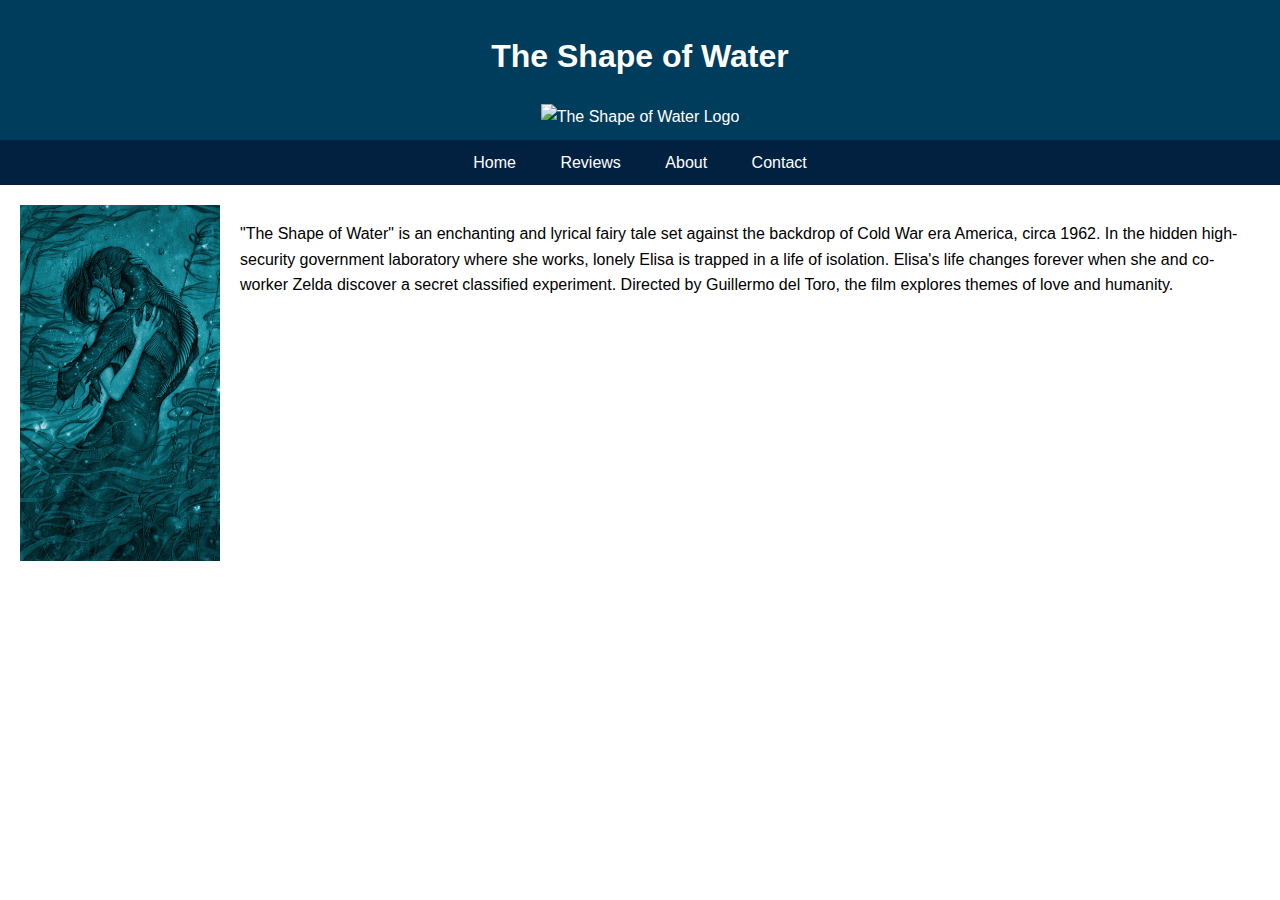
==== index.html @ 713d01cb "added home page" ====
<!DOCTYPE html>
<html lang="en">
<head>
    <meta charset="UTF-8">
    <meta name="viewport" content="width=device-width, initial-scale=1.0">
    <title>The Shape of Water Review</title>
    <link rel="stylesheet" type="text/css" href="css/style.css">
</head>
<body>
    <header>
        <h1>The Shape of Water</h1>
        <img src="/Users/davidshukhin/Documents/GitHub/ShapeOfWater/images/shapeofwaterheader.jpeg" alt="The Shape of Water Logo" width="1080px" height="720px";>
    </header>
    <nav>
        <a href="index.html">Home</a>
        <a href="review.html">Reviews</a>
        <a href="about.html">About</a>
        <a href="contact.html">Contact</a>
    </nav>
    <div class="content">
        <img src="images/poster1.jpeg" alt="The Shape of Water Movie Poster">
        <p>
            "The Shape of Water" is an enchanting and lyrical fairy tale set against the backdrop of Cold War era America, circa 1962. In the hidden high-security government laboratory where she works, lonely Elisa is trapped in a life of isolation. Elisa's life changes forever when she and co-worker Zelda discover a secret classified experiment. Directed by Guillermo del Toro, the film explores themes of love and humanity.
        </p>
    </div>
</body>
</html>
---- css/style.css ----
body {
    font-family: Arial, sans-serif;
    line-height: 1.6;
    margin: 0;
    padding: 0;
}
header {
    background-color: #003D5C;
    color: white;
    padding: 10px 20px;
    text-align: center;
}
nav {
    background-color: #022140;
    color: white;
    text-align: center;
    padding: 10px;
}
nav a {
    color: white;
    padding: 10px 20px;
    text-decoration: none;
}
.content {
    padding: 20px;
    display: flex;
    justify-content: space-between;
}
.content img {
    width: 200px;
    height: auto;
    margin-right: 20px;
}
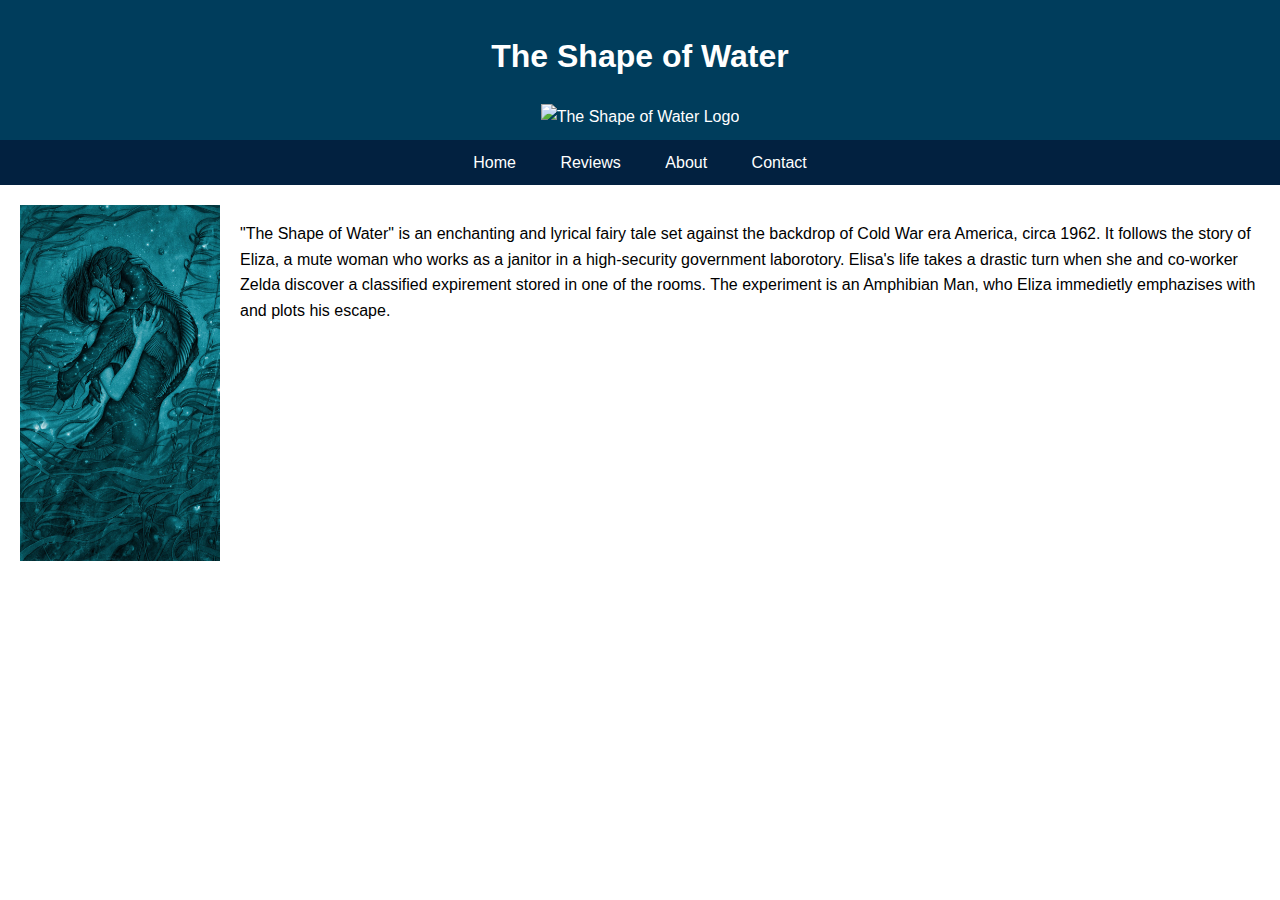
==== commit 77e0647d: "Update index.html" ====
--- a/index.html
+++ b/index.html
@@ -9,7 +9,7 @@
 <body>
     <header>
         <h1>The Shape of Water</h1>
-        <img src="/Users/davidshukhin/Documents/GitHub/ShapeOfWater/images/shapeofwaterheader.jpeg" alt="The Shape of Water Logo" width="1080px" height="720px";>
+        <img src="/Users/davidshukhin/Documents/GitHub/ShapeOfWater/images/shapeofwaterheader.jpeg" alt="The Shape of Water Logo" width="1080px" height="720px">
     </header>
     <nav>
         <a href="index.html">Home</a>
@@ -20,7 +20,10 @@
     <div class="content">
         <img src="images/poster1.jpeg" alt="The Shape of Water Movie Poster">
         <p>
-            "The Shape of Water" is an enchanting and lyrical fairy tale set against the backdrop of Cold War era America, circa 1962. In the hidden high-security government laboratory where she works, lonely Elisa is trapped in a life of isolation. Elisa's life changes forever when she and co-worker Zelda discover a secret classified experiment. Directed by Guillermo del Toro, the film explores themes of love and humanity.
+            "The Shape of Water" is an enchanting and lyrical fairy tale set against the backdrop of Cold War era America, circa 1962. 
+            It follows the story of Eliza, a mute woman who works as a janitor in a high-security government laborotory. 
+            Elisa's life takes a drastic turn when she and co-worker Zelda discover a classified expirement stored in one of the rooms.
+            The experiment is an Amphibian Man, who Eliza immedietly emphazises with and plots his escape.
         </p>
     </div>
 </body>
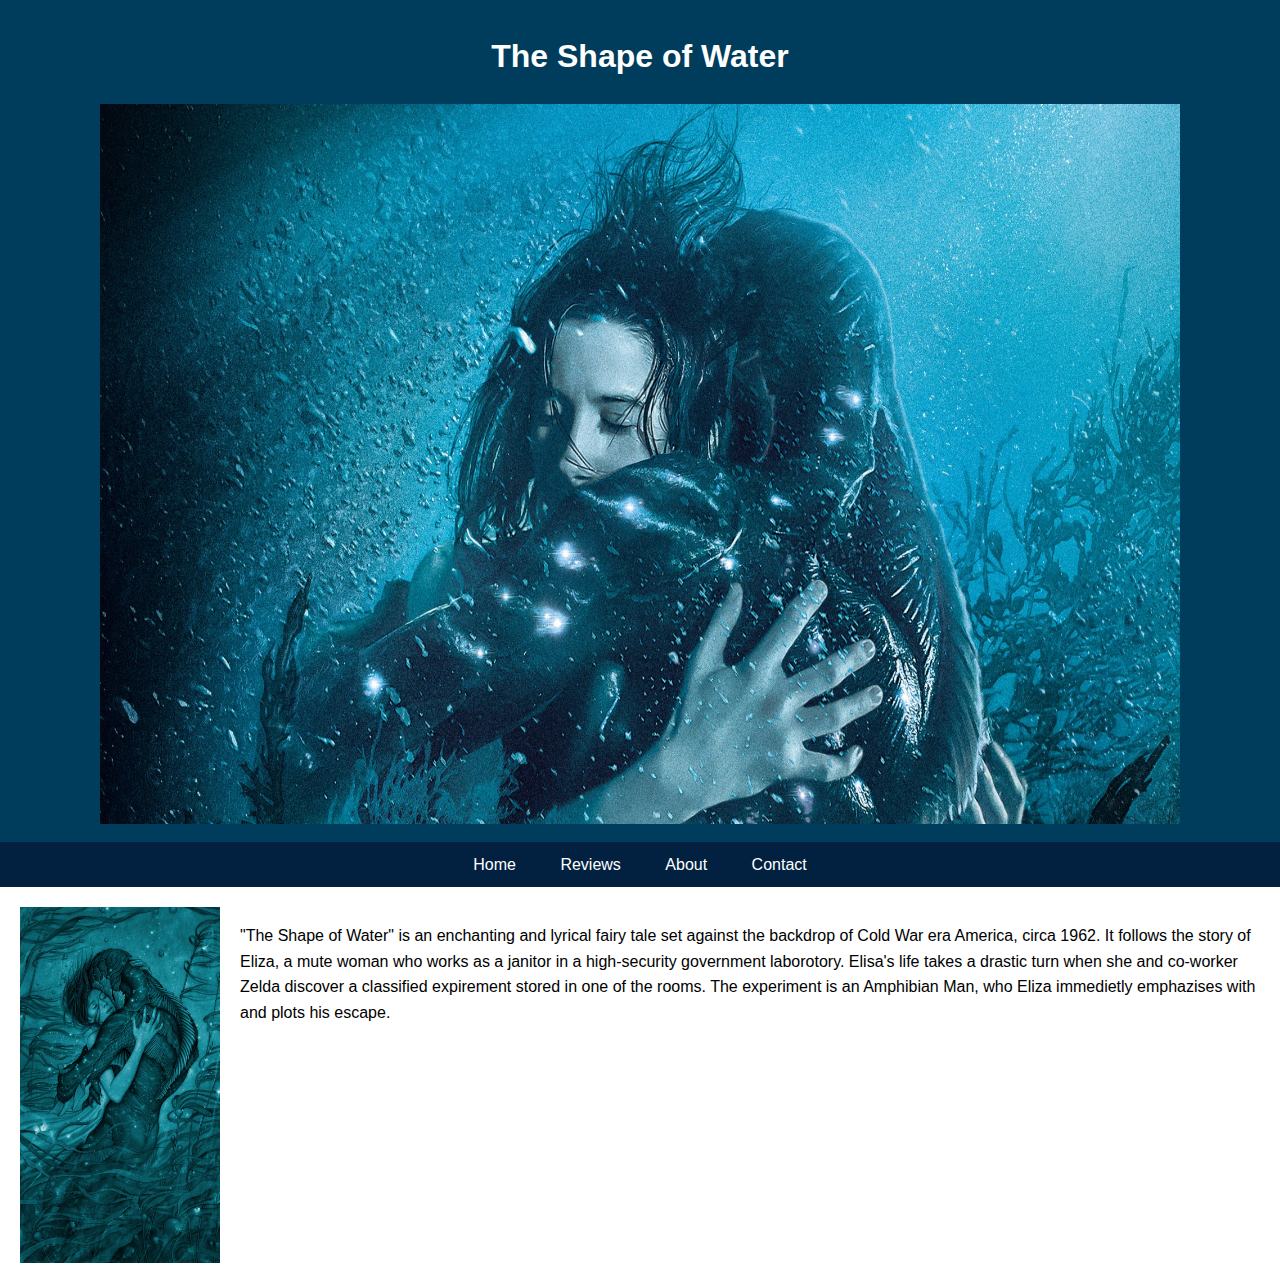
==== commit d7691d30: "Update index.html" ====
--- a/index.html
+++ b/index.html
@@ -9,7 +9,7 @@
 <body>
     <header>
         <h1>The Shape of Water</h1>
-        <img src="/Users/davidshukhin/Documents/GitHub/ShapeOfWater/images/shapeofwaterheader.jpeg" alt="The Shape of Water Logo" width="1080px" height="720px">
+        <img src="images/shapeofwaterheader.jpeg" alt="The Shape of Water Logo" width="1080px" height="720px">
     </header>
     <nav>
         <a href="index.html">Home</a>
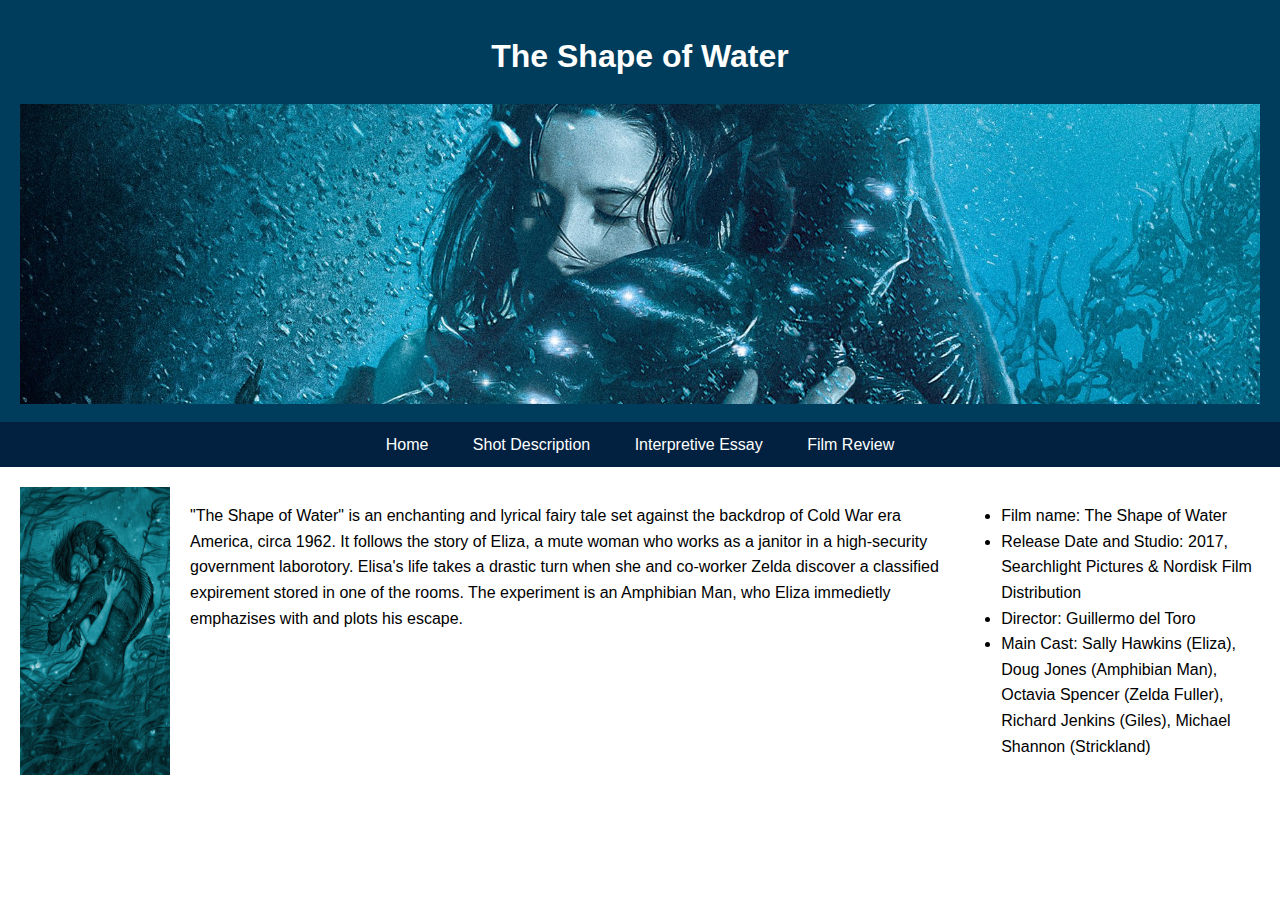
==== commit 0242dab3: "fixed up image and page headers" ====
--- a/index.html
+++ b/index.html
@@ -9,13 +9,13 @@
 <body>
     <header>
         <h1>The Shape of Water</h1>
-        <img src="images/shapeofwaterheader.jpeg" alt="The Shape of Water Logo" width="1080px" height="720px">
+        <img src="images/shapeofwaterheader.jpeg" alt="The Shape of Water Logo" >
     </header>
     <nav>
         <a href="index.html">Home</a>
-        <a href="review.html">Reviews</a>
-        <a href="about.html">About</a>
-        <a href="contact.html">Contact</a>
+        <a href="review.html">Shot Description</a>
+        <a href="about.html">Interpretive Essay</a>
+        <a href="contact.html">Film Review</a>
     </nav>
     <div class="content">
         <img src="images/poster1.jpeg" alt="The Shape of Water Movie Poster">
@@ -24,7 +24,19 @@
             It follows the story of Eliza, a mute woman who works as a janitor in a high-security government laborotory. 
             Elisa's life takes a drastic turn when she and co-worker Zelda discover a classified expirement stored in one of the rooms.
             The experiment is an Amphibian Man, who Eliza immedietly emphazises with and plots his escape.
+            
         </p>
+
+        <ul>
+          <li>Film name: The Shape of Water</li> 
+          <li>Release Date and Studio: 2017, Searchlight Pictures & Nordisk Film Distribution</li>
+          <li>Director: Guillermo del Toro</li>
+          <li>Main Cast: Sally Hawkins (Eliza), Doug Jones (Amphibian Man), Octavia Spencer (Zelda Fuller), Richard Jenkins (Giles), Michael Shannon (Strickland)</li>
+            
+            
+            
+
+        </ul>
     </div>
 </body>
 </html>
--- a/css/style.css
+++ b/css/style.css
@@ -30,4 +30,16 @@
     width: 200px;
     height: auto;
     margin-right: 20px;
+}
+
+header img {
+    width: 100%; /* make the header image responsive */
+    max-height: 300px; /* reduce the maximum height */
+    object-fit: cover; /* ensure the image covers the area without distorting the aspect ratio */
+}
+
+.content img {
+    width: 150px; /* adjust according to your layout needs */
+    height: auto; /* maintain aspect ratio */
+    margin-right: 20px;
 }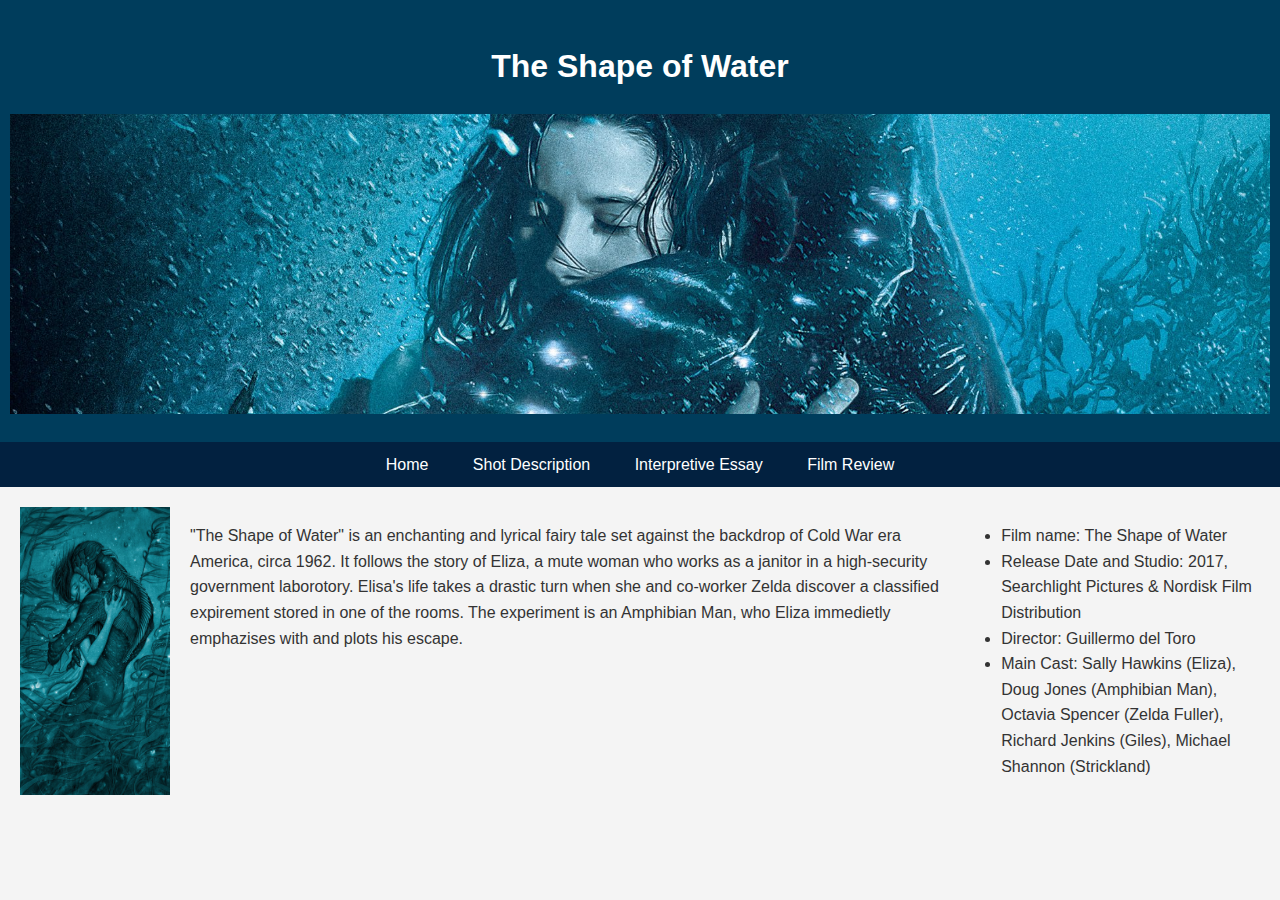
==== commit 131c59da: "added the rest of the pages" ====
--- a/index.html
+++ b/index.html
@@ -13,7 +13,7 @@
     </header>
     <nav>
         <a href="index.html">Home</a>
-        <a href="review.html">Shot Description</a>
+        <a href="gallery.html">Shot Description</a>
         <a href="about.html">Interpretive Essay</a>
         <a href="contact.html">Film Review</a>
     </nav>
--- a/css/style.css
+++ b/css/style.css
@@ -42,4 +42,121 @@
     width: 150px; /* adjust according to your layout needs */
     height: auto; /* maintain aspect ratio */
     margin-right: 20px;
-}+}
+div.gallery {
+    border: 1px solid #ccc;
+  }
+  
+  div.gallery:hover {
+    border: 1px solid #777;
+  }
+  
+  div.gallery img {
+    width: 100%;
+    height: auto;
+  }
+  
+  div.desc {
+    padding: 15px;
+    text-align: center;
+  }
+  
+  * {
+    box-sizing: border-box;
+  }
+  
+  .responsive {
+    padding: 0 6px;
+    float: left;
+    width: 24.99999%;
+  }
+  
+  @media only screen and (max-width: 700px) {
+    .responsive {
+      width: 49.99999%;
+      margin: 6px 0;
+    }
+  }
+  
+  @media only screen and (max-width: 500px) {
+    .responsive {
+      width: 100%;
+    }
+  }
+  
+  .clearfix:after {
+    content: "";
+    display: table;
+    clear: both;
+  }
+
+  .responsive {
+    padding: 0 6px;
+    float: left;
+    width: 33.33333%; /* Changed to fit three per row */
+}
+
+@media only screen and (max-width: 700px) {
+    .responsive {
+        width: 49.99999%;
+        margin: 6px 0;
+    }
+}
+
+@media only screen and (max-width: 500px) {
+    .responsive {
+        width: 100%;
+    }
+}
+
+body {
+    font-family: Arial, sans-serif;
+    line-height: 1.6;
+    margin: 0;
+    padding: 0;
+    color: #333;
+    background-color: #f4f4f4;
+}
+
+header {
+    background-color: #003D5C;
+    color: white;
+    padding: 20px 10px;
+    text-align: center;
+}
+
+nav {
+    background-color: #022140;
+    text-align: center;
+    padding: 10px 0;
+}
+
+nav a {
+    color: white;
+    padding: 10px 20px;
+    text-decoration: none;
+    font-size: 16px;
+}
+
+.essay-content {
+    width: 80%;
+    margin: 20px auto;
+    padding: 20px;
+    background: white;
+    box-shadow: 0 0 10px 0 rgba(0,0,0,0.1);
+}
+
+article h2 {
+    color: #003D5C;
+}
+
+footer {
+    text-align: center;
+    padding: 10px 0;
+    background-color: #022140;
+    color: white;
+}
+
+footer p {
+    margin: 0;
+}
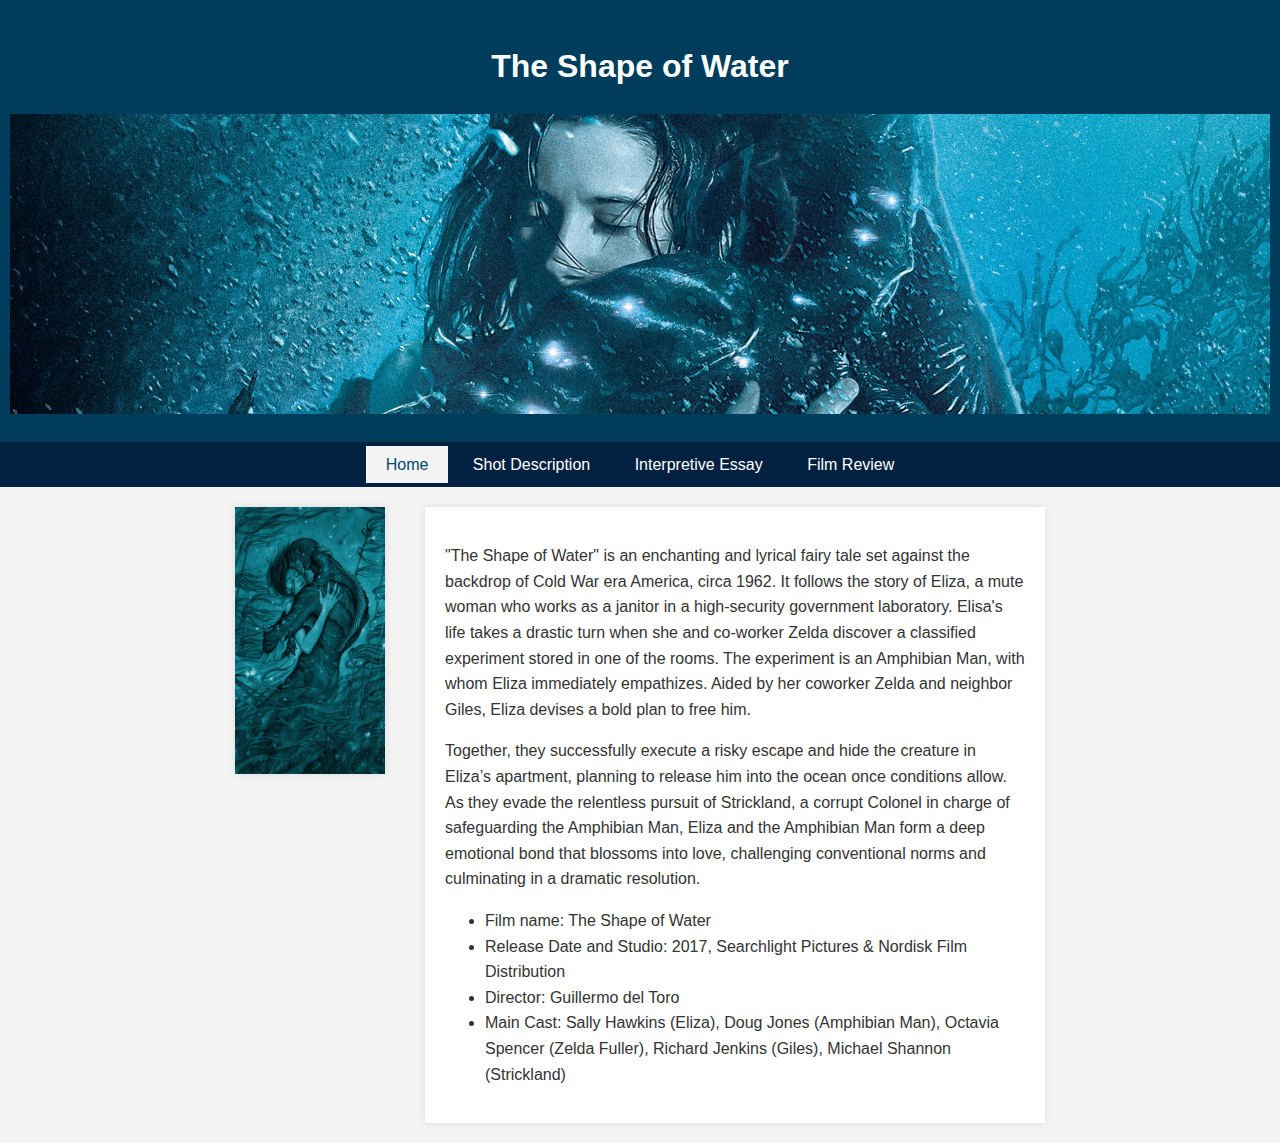
==== commit bcbefb8f: "updated home page" ====
--- a/index.html
+++ b/index.html
@@ -4,39 +4,39 @@
     <meta charset="UTF-8">
     <meta name="viewport" content="width=device-width, initial-scale=1.0">
     <title>The Shape of Water Review</title>
-    <link rel="stylesheet" type="text/css" href="css/style.css">
+    <link rel="stylesheet" type="text/css" href="./css/style.css">
 </head>
 <body>
     <header>
         <h1>The Shape of Water</h1>
-        <img src="images/shapeofwaterheader.jpeg" alt="The Shape of Water Logo" >
+        <img src="images/shapeofwaterheader.jpeg" alt="The Shape of Water Logo">
     </header>
     <nav>
-        <a href="index.html">Home</a>
+        <a href="index.html" class="active">Home</a>
         <a href="gallery.html">Shot Description</a>
         <a href="about.html">Interpretive Essay</a>
         <a href="contact.html">Film Review</a>
     </nav>
     <div class="content">
-        <img src="images/poster1.jpeg" alt="The Shape of Water Movie Poster">
-        <p>
-            "The Shape of Water" is an enchanting and lyrical fairy tale set against the backdrop of Cold War era America, circa 1962. 
-            It follows the story of Eliza, a mute woman who works as a janitor in a high-security government laborotory. 
-            Elisa's life takes a drastic turn when she and co-worker Zelda discover a classified expirement stored in one of the rooms.
-            The experiment is an Amphibian Man, who Eliza immedietly emphazises with and plots his escape.
-            
-        </p>
-
-        <ul>
-          <li>Film name: The Shape of Water</li> 
-          <li>Release Date and Studio: 2017, Searchlight Pictures & Nordisk Film Distribution</li>
-          <li>Director: Guillermo del Toro</li>
-          <li>Main Cast: Sally Hawkins (Eliza), Doug Jones (Amphibian Man), Octavia Spencer (Zelda Fuller), Richard Jenkins (Giles), Michael Shannon (Strickland)</li>
-            
-            
-            
-
-        </ul>
+        <img src="images/poster1.jpeg" alt="The Shape of Water Movie Poster" class="main-poster">
+        <div class="movie-description">
+            <p>
+                "The Shape of Water" is an enchanting and lyrical fairy tale set against the backdrop of Cold War era America, circa 1962. 
+                It follows the story of Eliza, a mute woman who works as a janitor in a high-security government laboratory. 
+                Elisa's life takes a drastic turn when she and co-worker Zelda discover a classified experiment stored in one of the rooms.
+                The experiment is an Amphibian Man, with whom Eliza immediately empathizes. Aided by her coworker Zelda and neighbor Giles, Eliza devises a bold plan to free him.
+            </p>
+            <p>
+                Together, they successfully execute a risky escape and hide the creature in Eliza’s apartment, planning to release him into the ocean once conditions allow. 
+                As they evade the relentless pursuit of Strickland, a corrupt Colonel in charge of safeguarding the Amphibian Man, Eliza and the Amphibian Man form a deep emotional bond that blossoms into love, challenging conventional norms and culminating in a dramatic resolution.
+            </p>
+            <ul>
+                <li>Film name: The Shape of Water</li> 
+                <li>Release Date and Studio: 2017, Searchlight Pictures & Nordisk Film Distribution</li>
+                <li>Director: Guillermo del Toro</li>
+                <li>Main Cast: Sally Hawkins (Eliza), Doug Jones (Amphibian Man), Octavia Spencer (Zelda Fuller), Richard Jenkins (Giles), Michael Shannon (Strickland)</li>
+            </ul>
+        </div>
     </div>
 </body>
 </html>
--- a/css/style.css
+++ b/css/style.css
@@ -1,31 +1,77 @@
 body {
-    font-family: Arial, sans-serif;
-    line-height: 1.6;
+    font-family: 'Arial', sans-serif;
     margin: 0;
     padding: 0;
-}
+    background: #f4f4f4;
+    color: #333;
+}
+
 header {
-    background-color: #003D5C;
-    color: white;
-    padding: 10px 20px;
-    text-align: center;
-}
+    background-color: #022140;
+    color: white;
+    padding: 20px 10px;
+    text-align: center;
+    position: relative;
+}
+
+header img {
+    max-width: 100%;
+    height: auto;
+}
+
 nav {
-    background-color: #022140;
-    color: white;
-    text-align: center;
-    padding: 10px;
-}
+    background-color: #014a68;
+    text-align: center;
+    padding: 10px 0;
+}
+
 nav a {
     color: white;
     padding: 10px 20px;
     text-decoration: none;
-}
+    font-size: 18px;
+}
+
+nav a.active, nav a:hover {
+    background-color: #f4f4f4;
+    color: #014a68;
+}
+
 .content {
+    display: flex;
+    flex-direction: row;
+    justify-content: center;
+    align-items: flex-start;
     padding: 20px;
-    display: flex;
-    justify-content: space-between;
-}
+    gap: 20px;
+}
+
+.main-poster {
+    width: 50%; /* Increased from 40% to 50% */
+    height: auto;
+    box-shadow: 0 0 10px rgba(0, 0, 0, 0.1);
+    
+}
+
+.movie-description {
+    width: 50%; /* Decreased from 60% to 50% */
+    background: white;
+    padding: 20px;
+    box-shadow: 0 0 8px rgba(0, 0, 0, 0.1);
+}
+
+@media (max-width: 768px) {
+    .content {
+        flex-direction: column;
+        align-items: center;
+    }
+
+    .main-poster, .movie-description {
+        width: 100%;
+    }
+}
+
+
 .content img {
     width: 200px;
     height: auto;
@@ -160,3 +206,16 @@
 footer p {
     margin: 0;
 }
+
+h2 {
+    display: flex;
+    align-items: center;
+    font-size: 24px; /* Adjust the font size as needed */
+}
+
+.review:before {
+    content: "\2605\2605\2605\2605\2605"; /* Unicode for solid stars */
+    color: gold; /* Star color */
+    margin-right: 10px; /* Space between stars and the text */
+    font-size: 28px; /* Star size */
+}
